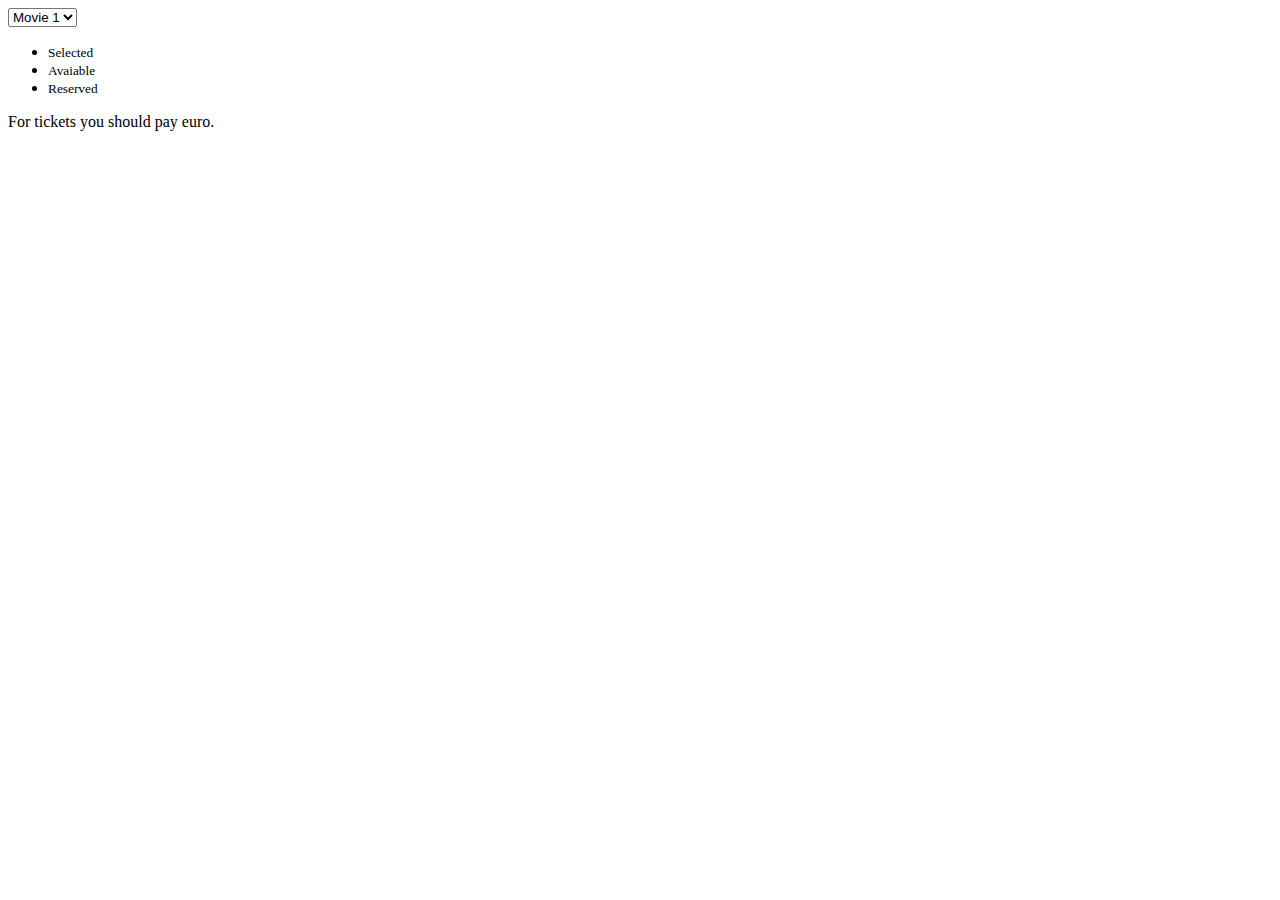
==== CinemaTickets/index.html @ 9910816c "has generated seats, movie option and style" ====
<!DOCTYPE html>
<html lang="en">
<head>
    <meta charset="UTF-8">
    <meta name="viewport" content="width=device-width, initial-scale=1.0">
    <link rel="stylesheet" href="style.css">
    <title>Cinema Tickets</title>
</head>
<body>
    
    <div class="container">
        <div class="screen"></div>
        <div class="row">
            <div class="seat"></div>
            <div class="seat"></div>
            <div class="seat"></div>
            <div class="seat"></div>
            <div class="seat"></div>
            <div class="seat"></div>
            <div class="seat"></div>
            <div class="seat"></div>
        </div>
        <div class="row">
            <div class="seat"></div>
            <div class="seat"></div>
            <div class="seat"></div>
            <div class="seat"></div>
            <div class="seat"></div>
            <div class="seat"></div>
            <div class="seat"></div>
            <div class="seat"></div>
        </div>
        <div class="row">
            <div class="seat"></div>
            <div class="seat"></div>
            <div class="seat"></div>
            <div class="seat"></div>
            <div class="seat"></div>
            <div class="seat"></div>
            <div class="seat"></div>
            <div class="seat"></div>
        </div>
        <div class="row">
            <div class="seat"></div>
            <div class="seat"></div>
            <div class="seat"></div>
            <div class="seat"></div>
            <div class="seat"></div>
            <div class="seat"></div>
            <div class="seat"></div>
            <div class="seat"></div>
        </div>
        <div class="row">
            <div class="seat"></div>
            <div class="seat"></div>
            <div class="seat"></div>
            <div class="seat"></div>
            <div class="seat"></div>
            <div class="seat"></div>
            <div class="seat"></div>
            <div class="seat"></div>
        </div>
        <div class="row">
            <div class="seat"></div>
            <div class="seat"></div>
            <div class="seat"></div>
            <div class="seat"></div>
            <div class="seat"></div>
            <div class="seat"></div>
            <div class="seat"></div>
            <div class="seat"></div>
        </div>
        <div class="row">
            <div class="seat"></div>
            <div class="seat"></div>
            <div class="seat"></div>
            <div class="seat"></div>
            <div class="seat"></div>
            <div class="seat"></div>
            <div class="seat"></div>
            <div class="seat"></div>
        </div>
        <div class="row">
            <div class="seat"></div>
            <div class="seat"></div>
            <div class="seat"></div>
            <div class="seat"></div>
            <div class="seat"></div>
            <div class="seat"></div>
            <div class="seat"></div>
            <div class="seat"></div>
        </div>
    </div>


        <div class="movie-list">
            <select name="" id="movie">
                <option value="20">Movie 1</option>
                <option value="25">Movie 2</option>
                <option value="30">Movie 3</option>
                <option value="25">Movie 4</option>

        </select>

        </div>
        <ul class="info">
            <li>
                <div class="seat selected"></div>
                <small>Selected</small>
            </li>
            <li>
                <div class="seat"></div>
                <small>Avaiable</small>
            </li>
            <li>
                <div class="seat reserved"></div>
                <small>Reserved</small>
            </li>
        </ul>

        <p class="text">
           For <span id="count"></span> tickets you should pay <span id="amount"></span> euro.

        </p>


    <script src="script.js"></script>
</body>
</html>
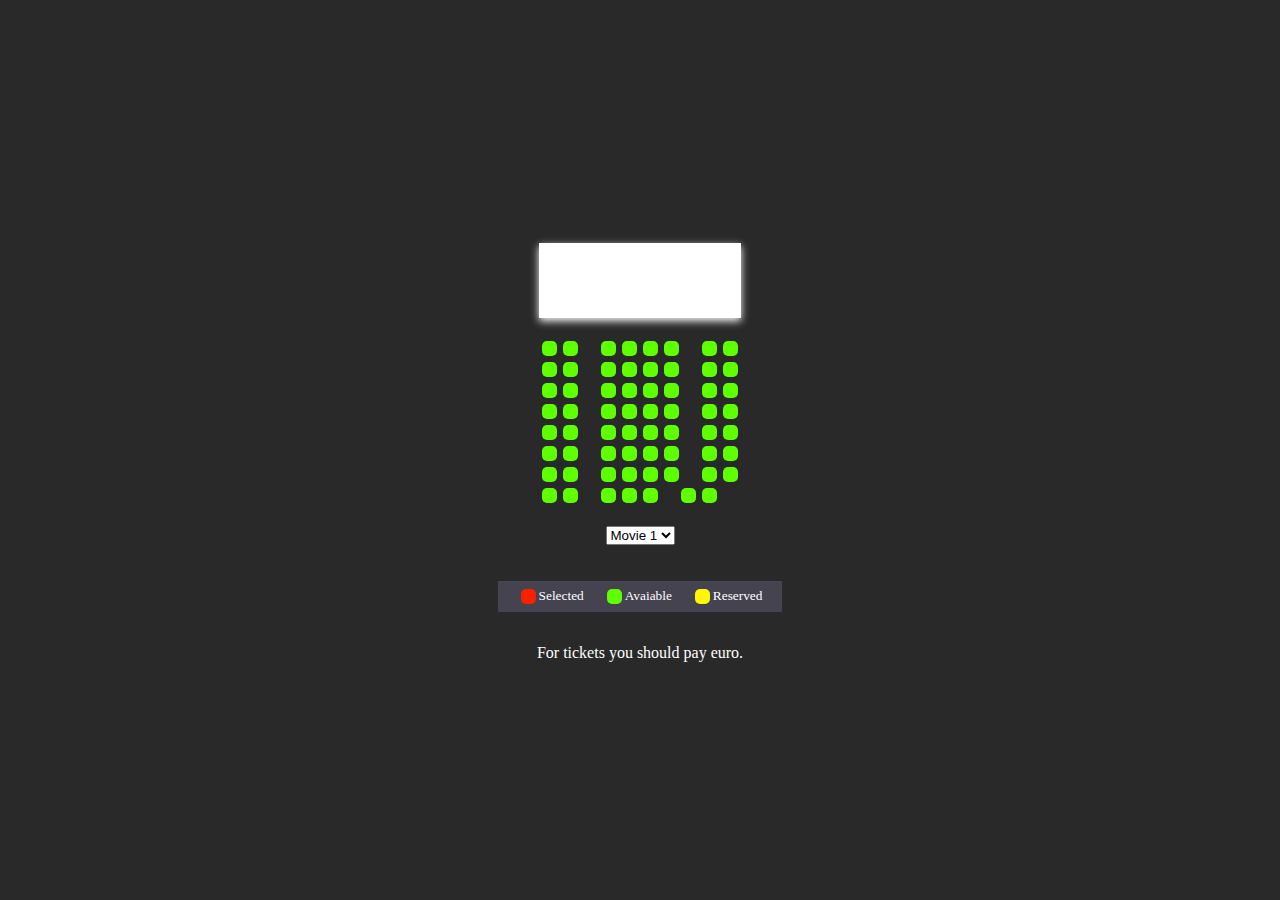
==== commit 33357e1f: "Added folder" ====
--- a/CinemaTickets/index.html
+++ b/CinemaTickets/index.html
@@ -88,8 +88,8 @@
             <div class="seat"></div>
             <div class="seat"></div>
             <div class="seat"></div>
-            <div class="seat"></div>
-        </div>
+
+                    </div>
     </div>
 
 
@@ -108,10 +108,12 @@
                 <div class="seat selected"></div>
                 <small>Selected</small>
             </li>
+
             <li>
                 <div class="seat"></div>
                 <small>Avaiable</small>
             </li>
+            
             <li>
                 <div class="seat reserved"></div>
                 <small>Reserved</small>
--- a/CinemaTickets/style.css
+++ b/CinemaTickets/style.css
@@ -0,0 +1,72 @@
+body{
+    background-color:#292929;
+    display: flex;
+    flex-direction: column;
+    align-items: center;
+    justify-content: center;
+    height: 100vh;
+    margin: 0;
+    color: #fff;
+
+
+}
+.seat{
+    background-color:  #5eff00;
+    height: 15px;
+    width: 15px;
+    margin: 3px;
+    border-radius: 5px;
+}
+.seat.selected{
+    background-color: #f92100;
+}
+.seat.reserved{
+    background-color: #fff703;
+}
+
+.seat:not(.reserved):hover{
+    cursor: pointer;
+    transform: scale(1.3) ;
+}
+
+.seat:nth-of-type(2){
+    margin-right: 20px;
+
+}
+.seat:nth-last-of-type(3){
+    margin-right: 20px;
+}
+
+.row{
+    display: flex;
+}
+
+.screen{
+    background-color: #fff;
+    height: 75px;
+    width: 100%;
+    margin: 20px 0;
+    box-shadow:0 3px 8px rgba(255, 255, 255, 255) ;
+}
+.movie-list{
+    margin: 20px 0;
+}
+.info{
+    background-color: rgba(181, 174, 235, 0.2);
+    padding: 5px 10px;
+    color: #ffffff;
+    display: flex;
+
+}
+.info li{
+    display:flex;
+    align-items: center;
+    justify-content: center;
+    margin:  0 10px;
+    
+
+}
+
+p.text span{
+    color: #5eff00;
+}
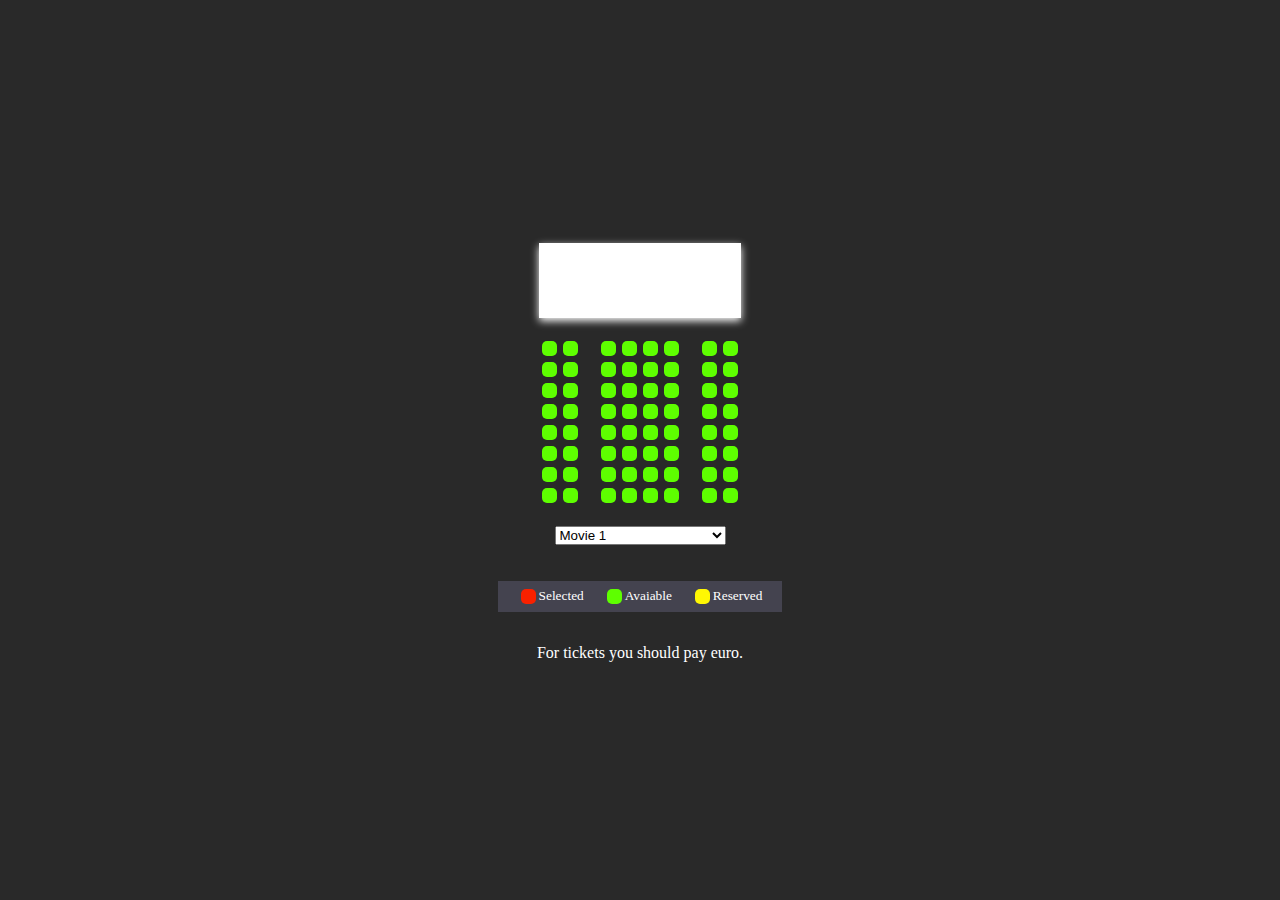
==== commit 0a423e8e: "generated select event" ====
--- a/CinemaTickets/index.html
+++ b/CinemaTickets/index.html
@@ -88,13 +88,16 @@
             <div class="seat"></div>
             <div class="seat"></div>
             <div class="seat"></div>
+            <div class="seat"></div>
 
-                    </div>
+            </div>
     </div>
 
 
         <div class="movie-list">
             <select name="" id="movie">
+                <option disabled>Please choose a movie...</option>
+
                 <option value="20">Movie 1</option>
                 <option value="25">Movie 2</option>
                 <option value="30">Movie 3</option>
